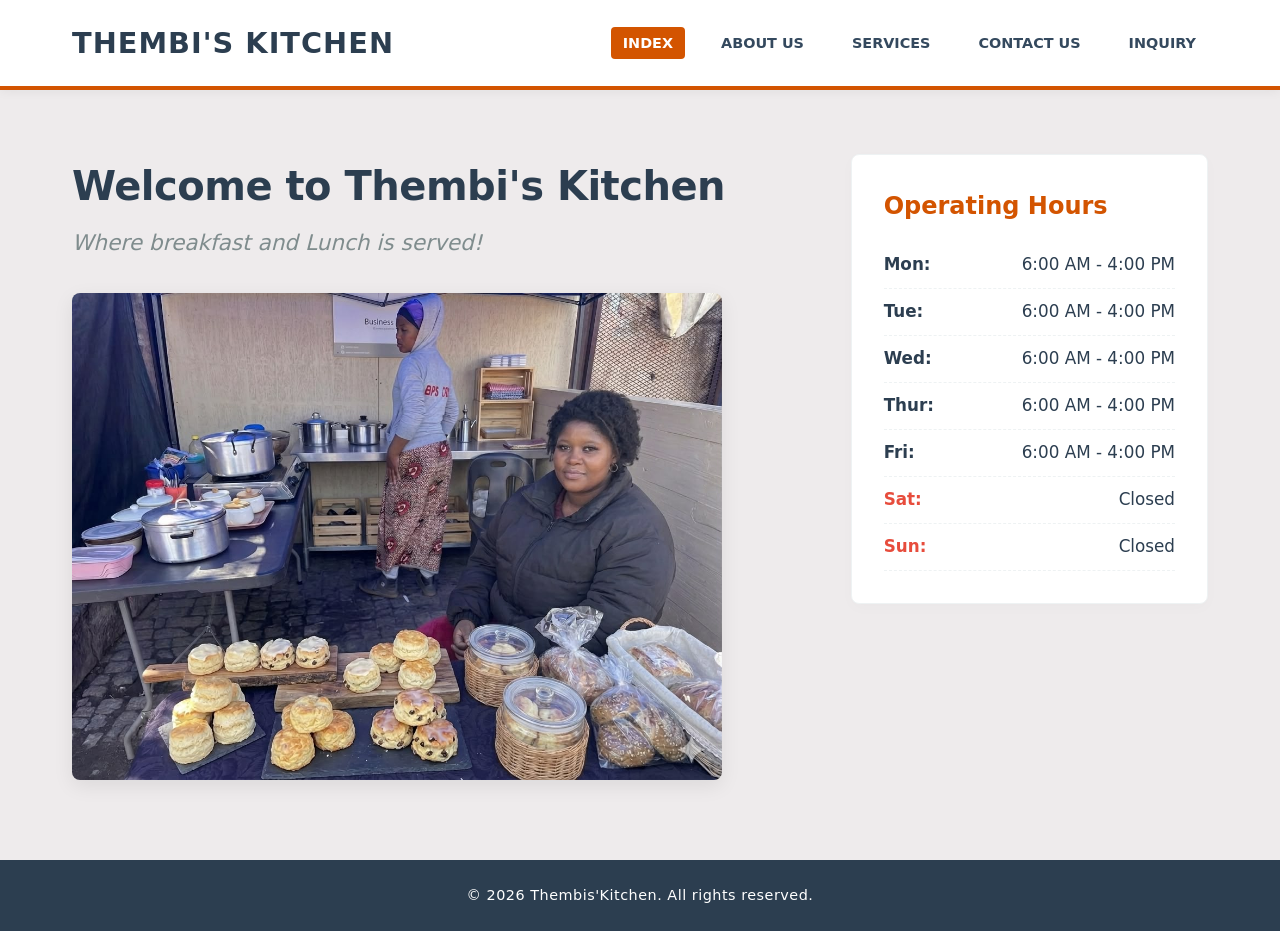
==== index.html @ 20ecd130 ""fix layout header container class name typing bug"" ====
<!DOCTYPE html>

<html lang="en">
<head>
    <meta charset="UTF-8">
    <meta name="viewport" content="width=device-width, initial-scale=1.0">
    <title>THEMBI'S KITCHEN</title>
    <!-- Section 2.1: Linking the external CSS Style Sheet -->
    <link rel="stylesheet" href="css/style.css">
</head>
<body>

	<!--Main header displaying the food stall name -->
<header>
	<div class="header-container">
	<h1> THEMBI'S KITCHEN</h1>
	<!-- Navigation bar separating different menu links with pipe dividers -->

  <nav>
		<ul>
			<li><a href="index.html" class="active">INDEX</a></li>
            <li><a href="aboutUs.html">ABOUT US</a></li> 
            <li><a href="services.html">SERVICES</a></li> 
            <li><a href="contactUs.html">CONTACT US</a></li>
            <li><a href="inquiry.html">INQUIRY</a></li>
		</ul>
	</nav>
	</div>
</header>
	  


<main class="page-layout-grid">

	<!--Main landing page content including introduction and operating hours-->
	<section class="intro-content">
		<h2> Welcome to Thembi's Kitchen</h2>
		<h3> Where breakfast and Lunch is served!</h3>
	<!--Displayin and image of the stall with descriptive alt text -->
	<div class="image-wrapper">
	<img src="images/stall.jpeg" alt= "Thembi's fresh scones" class="responsive-stall-img">
	</div>
	</section>

	<!-- Displays the operating hours of the stall-->
	 <section class="hours-content">
	<h4> Operating Hours</h4>
	<ul>

	<li><span>Mon:</span> 6:00 AM - 4:00 PM</li>
	<li><span>Tue:</span> 6:00 AM - 4:00 PM</li>
	<li><span>Wed:</span> 6:00 AM - 4:00 PM</li>
	<li><span>Thur:</span> 6:00 AM - 4:00 PM</li>
	<li><span>Fri:</span> 6:00 AM - 4:00 PM</li>
	<li><span class="closed">Sat:</span> Closed</li>
	<li><span class="closed">Sun:</span> Closed</li>

</ul>
</section>
</main>

<!-- Structural site footer displaying copyright status and creation year -->


	<footer>
	<p>&copy; 2026 Thembis'Kitchen. All rights reserved.</p>
	</footer>

</body>
</html
---- css/style.css ----
/* ==========================================================================
   1. CSS RESET & INITIALIZATION (Requirement 2.2)
   ========================================================================== */
*, *::before, *::after {
    box-sizing: border-box;
    margin: 0;
    padding: 0;
}

html, body {
    height: 100%;
    width: 100%;
}

img {
    display: block;
}

/* ==========================================================================
   2. TYPOGRAPHY SCALES & CASCADING PROPERTIES (Requirement 2.3)
   ========================================================================== */
body {
    font-family: 'Segoe UI', system-ui, -apple-system, sans-serif;
    font-size: 16px;
    background-color: #eeebec; /* Light warm background theme color */
    color: #2c3e50;            /* Primary dark neutral text color */
    line-height: 1.6;          /* Explicit line height rule */
}

/* Proportional Heading Scales */
h1 {
    font-size: 1.8rem;
    font-weight: 700;
    letter-spacing: 1px;       /* Custom letter-spacing rule */
}

h2 {
    font-size: 2.5rem;
    font-weight: 800;
    color: #2c3e50;
    letter-spacing: -0.5px;
    margin-bottom: 0.5rem;
}

h3 {
    font-size: 1.35rem;
    font-weight: 400;
    color: #7f8c8d;
    font-style: italic;
    margin-bottom: 2rem;
}

h4 {
    font-size: 1.5rem;
    font-weight: 700;
    color: #d35400; /* Warm culinary accent brand color */
    margin-bottom: 1rem;
}

/* ==========================================================================
   3. DESKTOP FLEXBOX & GRID ARCHITECTURE (Requirement 2.4)
   ========================================================================== */

/* Flexbox Header Container Layout */
header {
    background-color: #ffffff;
    border-bottom: 4px solid #d35400; /* Visual layout element: Border accent */
    box-shadow: 0 2px 10px rgba(0, 0, 0, 0.05); /* Visual layout element: Shadow box */
}

.header-container {
    display: flex;                  /* Flexbox active display layout rule */
    flex-direction: row;            /* Direction tracking alignment property */
    justify-content: space-between; /* Space out title and links */
    align-items: center;            /* Center alignment vertically */
    max-width: 1200px;
    margin: 0 auto;
    padding: 1.25rem 2rem;
}

/* Flexbox Navigation Items */
nav ul {
    list-style: none;
    display: flex;
    gap: 1.5rem;
}

/* Interactive Link Element Pseudo-Classes (Requirement 2.5) */
nav ul li a {
    text-decoration: none;
    color: #34495e;
    font-weight: 600;
    font-size: 0.9rem;
    padding: 0.5rem 0.75rem;
    border-radius: 4px;
    transition: all 0.2s ease-in-out;
}

nav ul li a:hover {
    color: #d35400;
    background-color: #fdf2e9; /* Visual feedback color state switch on hover */
}

nav ul li a:focus {
    outline: 2px dashed #d35400; /* Accessibility visual element on keyboard focus tab track */
    outline-offset: 4px;
}

nav ul li a:active, nav ul li a.active {
    color: #ffffff;
    background-color: #d35400;  /* Active / Selected page visual feedback tracking element */
}

/* Main Display Layout Area Grid Mapping Assignment Constraints */
.page-layout-grid {
    display: grid;                  /* Active structural CSS Grid declaration */
    max-width: 1200px;
    margin: 4rem auto;
    padding: 0 2rem;
    grid-template-columns: 2fr 1fr; /* Defines 2 specific tracking spatial layouts columns */
    grid-template-areas: "intro hours";
    gap: 4rem;
}

.intro-content {
    grid-area: intro;
}

.hours-content {
    grid-area: hours;
    background-color: #ffffff;
    padding: 2rem;
    border-radius: 8px;
    border: 1px solid #eef2f3;
    box-shadow: 0 4px 15px rgba(0, 0, 0, 0.02);
    align-self: start;
}

/* Operating Hours Presentation Setup Elements */
.hours-content ul {
    list-style: none;
}

.hours-content ul li {
    display: flex;
    justify-content: space-between;
    padding: 0.6rem 0;
    border-bottom: 1px dashed #eef2f3;
    font-size: 1.05rem;
}

.hours-content ul li span {
    font-weight: 600;
}

.hours-content ul li .closed {
    color: #e74c3c; /* Highlights closed days elegantly in soft primary red tint palette text */
}

/* Fluid Proportional Scaling Showcase Image Wrapper Layout Frame */
.image-wrapper {
    width: 100%;
}

.responsive-stall-img {
    width: 100%;
    max-width: 650px;
    height: auto; /* Maintains clean proportional image aspect ratio constraints when sizing down */
    border-radius: 8px;
    box-shadow: 0 6px 20px rgba(0, 0, 0, 0.08);
}

/* Contrasting Structural Layout Footers */
footer {
    background-color: #2c3e50;
    color: #ffffff;
    text-align: center;
    padding: 1.5rem;
    margin-top: 5rem;
    font-size: 0.9rem;
    letter-spacing: 0.5px;
}

/* ==========================================================================
   4. RESPONSIVE MEDIA BREAKPOINTS (Requirement Section 3.1 & 3.3)
   ========================================================================== */

/* Collapses layout properties seamlessly when window screen width passes under 768px */
@media (max-width: 768px) {
    .header-container {
        flex-direction: column;
        gap: 1.25rem;
        text-align: center;
    }

    nav ul {
        flex-wrap: wrap;
        justify-content: center;
        gap: 0.75rem;
    }

    /* Redefines grid map structure into a singular content vertical tracking column */
    .page-layout-grid {
        grid-template-columns: 1fr;
        grid-template-areas: 
            "intro"
            "hours";
        gap: 2.5rem;
        margin: 2rem auto;
    }

    h2 {
        font-size: 2rem;
    }

    h3 {
        margin-bottom: 1.5rem;
    }
}

/* ==========================================================================
   10. CONTACT PAGE LAYOUT SPACING UTILITIES
   ========================================================================== */
.contact-info-list {
    list-style: none;
    margin-top: 1rem;
}

.contact-info-list li {
    font-size: 1.15rem;
    color: #2c3e50;
    padding: 0.6rem 0;
    border-bottom: 1px dashed #eef2f3;
}

.contact-info-list li:last-child {
    border-bottom: none;
}
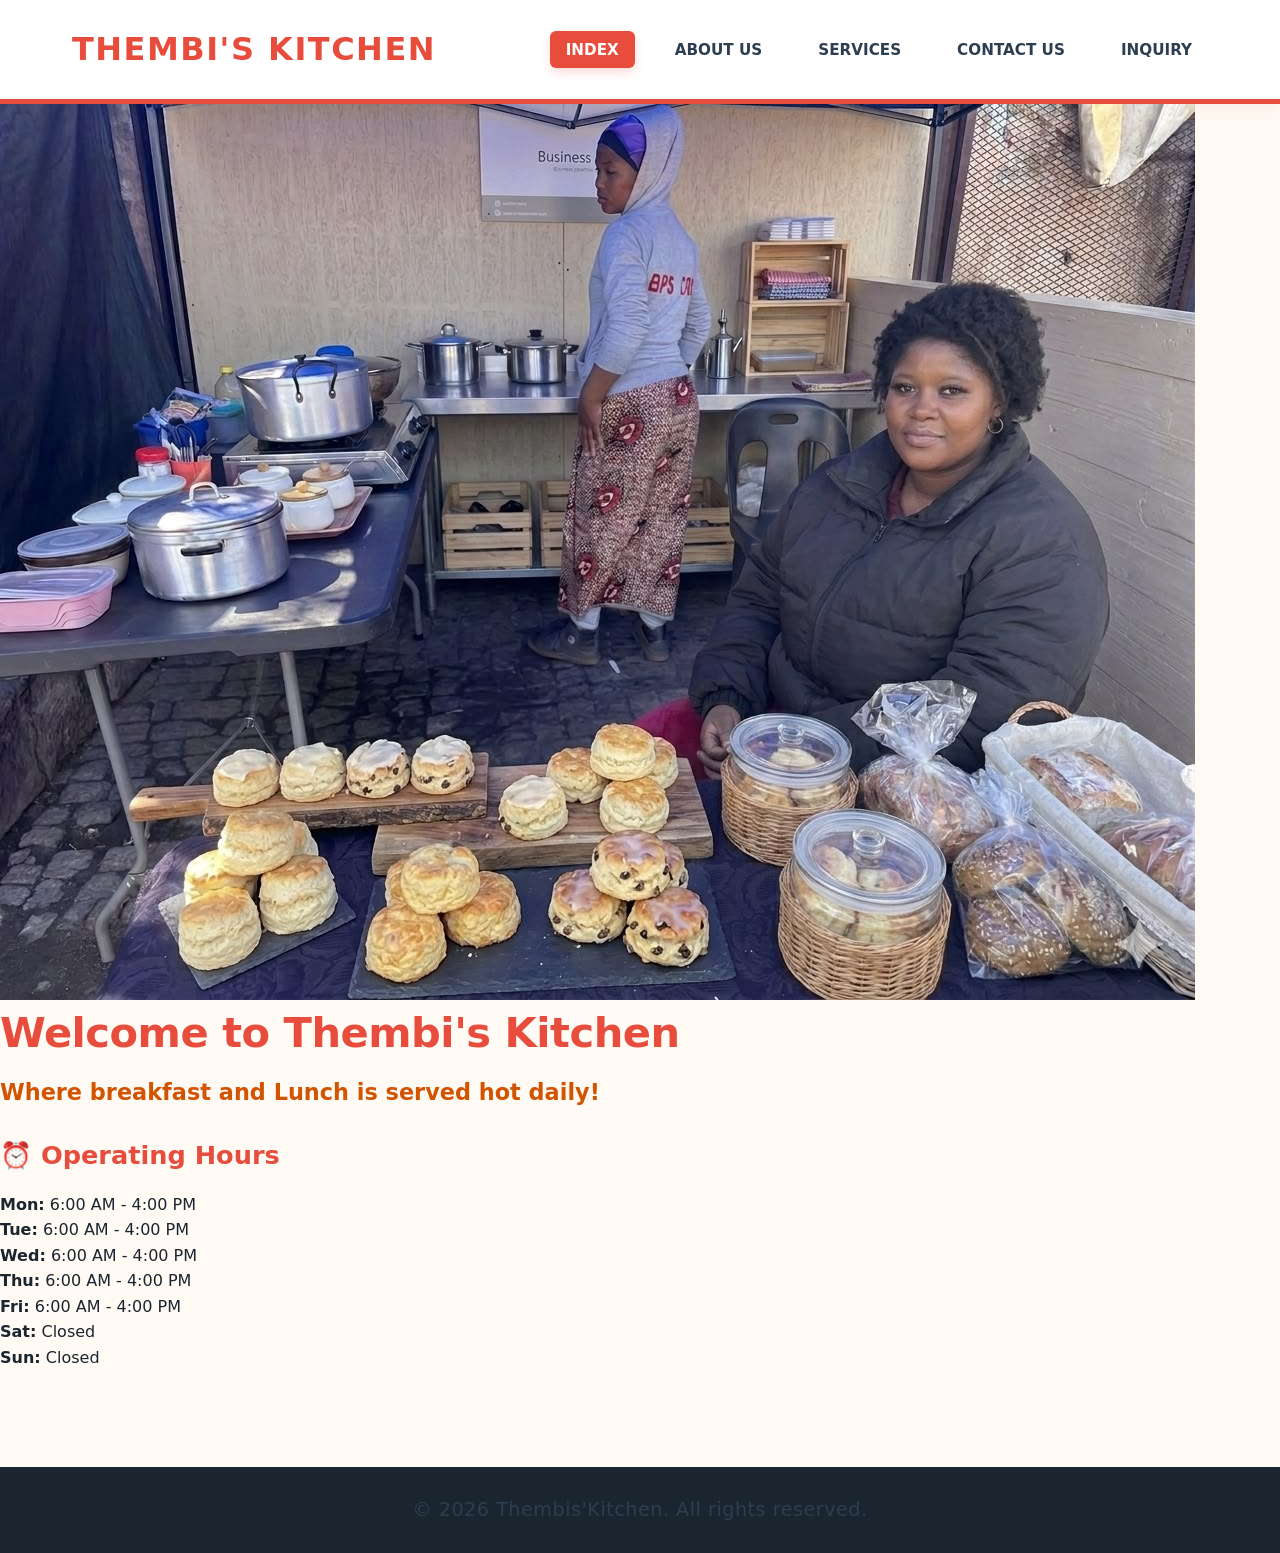
==== commit b49093f5: "ammendment on index page" ====
--- a/index.html
+++ b/index.html
@@ -28,36 +28,40 @@
 	</div>
 </header>
 	  
+<!-- Main layout container for your home elements -->
+    <main class="homepage-showcase-container">
+        
+        <!-- MASSIVE EYE-CATCHING HERO HEADER ZONE -->
+        <section class="hero-billboard-area">
+            <div class="hero-image-giant-frame">
+                <img src="images/stall.jpeg" alt="Vibrant display table at Thembi's Kitchen" class="giant-hero-img">
+                <div class="hero-text-overlay-card">
+                    <h2>Welcome to Thembi's Kitchen</h2>
+                    <h3>Where breakfast and Lunch is served hot daily!</h3>
+                </div>
+            </div>
+        </section>
+
+        <!-- FLOATING TIMETABLE UTILITY BLOCK -->
+        <section class="floating-timetable-wrapper">
+            <div class="vibrant-hours-card">
+                <h4>⏰ Operating Hours</h4>
+                <ul>
+                    <li><strong>Mon:</strong> <span>6:00 AM - 4:00 PM</span></li>
+                    <li><strong>Tue:</strong> <span>6:00 AM - 4:00 PM</span></li>
+                    <li><strong>Wed:</strong> <span>6:00 AM - 4:00 PM</span></li>
+                    <li><strong>Thu:</strong> <span>6:00 AM - 4:00 PM</span></li>
+                    <li><strong>Fri:</strong> <span>6:00 AM - 4:00 PM</span></li>
+                    <li><strong>Sat:</strong> <span class="closed-label">Closed</span></li>
+                    <li><strong>Sun:</strong> <span class="closed-label">Closed</span></li>
+                </ul>
+            </div>
+        </section>
+
+    </main>
 
 
-<main class="page-layout-grid">
 
-	<!--Main landing page content including introduction and operating hours-->
-	<section class="intro-content">
-		<h2> Welcome to Thembi's Kitchen</h2>
-		<h3> Where breakfast and Lunch is served!</h3>
-	<!--Displayin and image of the stall with descriptive alt text -->
-	<div class="image-wrapper">
-	<img src="images/stall.jpeg" alt= "Thembi's fresh scones" class="responsive-stall-img">
-	</div>
-	</section>
-
-	<!-- Displays the operating hours of the stall-->
-	 <section class="hours-content">
-	<h4> Operating Hours</h4>
-	<ul>
-
-	<li><span>Mon:</span> 6:00 AM - 4:00 PM</li>
-	<li><span>Tue:</span> 6:00 AM - 4:00 PM</li>
-	<li><span>Wed:</span> 6:00 AM - 4:00 PM</li>
-	<li><span>Thur:</span> 6:00 AM - 4:00 PM</li>
-	<li><span>Fri:</span> 6:00 AM - 4:00 PM</li>
-	<li><span class="closed">Sat:</span> Closed</li>
-	<li><span class="closed">Sun:</span> Closed</li>
-
-</ul>
-</section>
-</main>
 
 <!-- Structural site footer displaying copyright status and creation year -->
 
--- a/css/style.css
+++ b/css/style.css
@@ -1,5 +1,5 @@
 /* ==========================================================================
-   1. CSS RESET & INITIALIZATION (Requirement 2.2)
+   1. CSS RESET & BROWSER RENDERING CONSISTENCY
    ========================================================================== */
 *, *::before, *::after {
     box-sizing: border-box;
@@ -14,178 +14,336 @@
 
 img {
     display: block;
-}
-
-/* ==========================================================================
-   2. TYPOGRAPHY SCALES & CASCADING PROPERTIES (Requirement 2.3)
+    max-width: 100%;
+}
+
+/* ==========================================================================
+   2. VIBRANT BRAND TYPOGRAPHY & ENERGETIC BACKGROUNDS
    ========================================================================== */
 body {
     font-family: 'Segoe UI', system-ui, -apple-system, sans-serif;
     font-size: 16px;
-    background-color: #eeebec; /* Light warm background theme color */
-    color: #2c3e50;            /* Primary dark neutral text color */
-    line-height: 1.6;          /* Explicit line height rule */
-}
-
-/* Proportional Heading Scales */
+    background-color: #fffaf4; /* Vibrant, warm cream-gold background tint */
+    color: #1a252f;            /* Sharp high-contrast dark text */
+    line-height: 1.6;          
+}
+
 h1 {
-    font-size: 1.8rem;
-    font-weight: 700;
-    letter-spacing: 1px;       /* Custom letter-spacing rule */
+    font-size: 2rem;
+    font-weight: 800;
+    letter-spacing: 1.5px;
+    color: #e74c3c;            /* Rich, vibrant culinary tomato red */
 }
 
 h2 {
-    font-size: 2.5rem;
-    font-weight: 800;
-    color: #2c3e50;
+    font-size: 2.6rem;
+    font-weight: 800;
+    color: #e74c3c;            /* Bold vibrant section titles */
     letter-spacing: -0.5px;
     margin-bottom: 0.5rem;
 }
 
 h3 {
-    font-size: 1.35rem;
-    font-weight: 400;
-    color: #7f8c8d;
-    font-style: italic;
-    margin-bottom: 2rem;
+    font-size: 1.4rem;
+    font-weight: 600;
+    color: #d35400;            /* Warm energetic orange subtitles */
+    margin-bottom: 1.5rem;
 }
 
 h4 {
-    font-size: 1.5rem;
-    font-weight: 700;
-    color: #d35400; /* Warm culinary accent brand color */
+    font-size: 1.6rem;
+    font-weight: 800;
+    color: #e74c3c; 
     margin-bottom: 1rem;
 }
 
-/* ==========================================================================
-   3. DESKTOP FLEXBOX & GRID ARCHITECTURE (Requirement 2.4)
-   ========================================================================== */
-
-/* Flexbox Header Container Layout */
+p {
+    font-size: 1.2rem;
+    color: #2c3e50;            /* Bright, highly legible content text */
+    font-weight: 500;
+}
+
+/* ==========================================================================
+   3. HIGH-VIBRANCY NAVIGATION HEADER (Flexbox Layout)
+   ========================================================================== */
 header {
     background-color: #ffffff;
-    border-bottom: 4px solid #d35400; /* Visual layout element: Border accent */
-    box-shadow: 0 2px 10px rgba(0, 0, 0, 0.05); /* Visual layout element: Shadow box */
+    border-bottom: 5px solid #e74c3c; /* Sharp red accent bar */
+    box-shadow: 0 4px 15px rgba(231, 76, 60, 0.08); /* Warm glowing shadow */
 }
 
 .header-container {
-    display: flex;                  /* Flexbox active display layout rule */
-    flex-direction: row;            /* Direction tracking alignment property */
-    justify-content: space-between; /* Space out title and links */
-    align-items: center;            /* Center alignment vertically */
+    display: flex;                  
+    flex-direction: row;            
+    justify-content: space-between; 
+    align-items: center;            
     max-width: 1200px;
     margin: 0 auto;
-    padding: 1.25rem 2rem;
-}
-
-/* Flexbox Navigation Items */
+    padding: 1.5rem 2rem;
+}
+
 nav ul {
     list-style: none;
     display: flex;
     gap: 1.5rem;
 }
 
-/* Interactive Link Element Pseudo-Classes (Requirement 2.5) */
 nav ul li a {
     text-decoration: none;
-    color: #34495e;
-    font-weight: 600;
-    font-size: 0.9rem;
-    padding: 0.5rem 0.75rem;
-    border-radius: 4px;
+    color: #2c3e50;
+    font-weight: 700;
+    font-size: 0.95rem;
+    padding: 0.6rem 1rem;
+    border-radius: 6px;
+    text-transform: uppercase;
     transition: all 0.2s ease-in-out;
 }
 
+/* Bright hover changes */
 nav ul li a:hover {
+    color: #e74c3c;
+    background-color: #ffeef0; 
+}
+
+nav ul li a:focus {
+    outline: 3px dashed #e74c3c; 
+    outline-offset: 4px;
+}
+
+/* Highly visible active selected button */
+nav ul li a.active {
+    color: #ffffff;
+    background-color: #e74c3c;  
+    box-shadow: 0 4px 10px rgba(231, 76, 60, 0.2);
+}
+
+/* ==========================================================================
+   4. TWO-COLUMN RESPONSIVE LAYOUT GRID (.menu-container)
+   ========================================================================== */
+.menu-title {
+    text-align: center;
+    font-size: 2.4rem;
+    color: #1a252f;
+    margin: 3.5rem auto 1rem auto;
+    font-weight: 900;
+}
+
+.menu-container {
+    display: grid;
+    grid-template-columns: 1fr 1fr; /* Splits screen cleanly into 2 columns */
+    gap: 3.5rem;                   
+    max-width: 1200px;
+    margin: 2rem auto 5rem auto;
+    padding: 0 2rem;
+    align-items: start;
+}
+
+/* Bright, clean column separation header tracks */
+.left-menu::before {
+    content: "🍳 Breakfast Menu";
+    display: block;
+    font-size: 1.6rem;
+    font-weight: 800;
     color: #d35400;
-    background-color: #fdf2e9; /* Visual feedback color state switch on hover */
-}
-
-nav ul li a:focus {
-    outline: 2px dashed #d35400; /* Accessibility visual element on keyboard focus tab track */
-    outline-offset: 4px;
-}
-
-nav ul li a:active, nav ul li a.active {
+    margin-bottom: 1.5rem;
+    border-bottom: 3px solid #ffeef0;
+    padding-bottom: 0.5rem;
+}
+
+.right-menu::before {
+    content: "🍲 Lunch Menu (From 11:00 AM)";
+    display: block;
+    font-size: 1.6rem;
+    font-weight: 800;
+    color: #e74c3c;
+    margin-bottom: 1.5rem;
+    border-bottom: 3px solid #ffeef0;
+    padding-bottom: 0.5rem;
+}
+
+/* ==========================================================================
+   5. CRISP PRESENTATION CARDS & HOVER EFFECTS
+   ========================================================================== */
+.menu-item, .sidebar-card {
+    display: flex;
+    gap: 1.5rem;
+    background-color: #ffffff;
+    padding: 1.75rem;
+    border-radius: 12px;
+    border: 2px solid #ffebd4;   /* Warm crisp layout border parameter */
+    box-shadow: 0 6px 18px rgba(211, 84, 0, 0.04);
+    margin-bottom: 1.75rem;
+    align-items: center;
+    transition: transform 0.25s cubic-bezier(0.175, 0.885, 0.32, 1.275), box-shadow 0.25s ease;
+}
+
+/* Fun popping lift effect for interaction feedback marks */
+.menu-item:hover {
+    transform: translateY(-4px); 
+    box-shadow: 0 12px 24px rgba(211, 84, 0, 0.09);
+    border-color: #e74c3c;
+}
+
+.lunch-card {
+    border-left: 6px solid #e74c3c; /* Striking tomato-red lunch marker */
+}
+
+.menu-item-img, .responsive-stall-img {
+    flex: 0 0 140px;
+    width: 140px;
+    height: 110px;
+    border-radius: 8px;
+    object-fit: cover;
+    box-shadow: 0 4px 10px rgba(0,0,0,0.05);
+}
+
+.responsive-stall-img {
+    max-width: 650px;
+    height: auto;
+}
+
+.item-details {
+    flex: 1;
+}
+
+.item-details h3 {
+    font-size: 1.4rem;
+    color: #1a252f;
+    margin-bottom: 0.35rem;
+    font-weight: 700;
+}
+
+.item-details p {
+    font-size: 1rem;
+    color: #5d6d7e;
+    margin-bottom: 0.5rem;
+}
+
+/* Bright, energetic badge layout for pricing markers */
+.menu-item-price {
+    display: inline-block;
+    font-size: 1.2rem;
+    font-weight: 800;
     color: #ffffff;
-    background-color: #d35400;  /* Active / Selected page visual feedback tracking element */
-}
-
-/* Main Display Layout Area Grid Mapping Assignment Constraints */
-.page-layout-grid {
-    display: grid;                  /* Active structural CSS Grid declaration */
-    max-width: 1200px;
-    margin: 4rem auto;
-    padding: 0 2rem;
-    grid-template-columns: 2fr 1fr; /* Defines 2 specific tracking spatial layouts columns */
-    grid-template-areas: "intro hours";
-    gap: 4rem;
-}
-
-.intro-content {
-    grid-area: intro;
-}
-
-.hours-content {
-    grid-area: hours;
+    background-color: #e74c3c; /* Vibrant solid price tag text block */
+    padding: 0.3rem 0.8rem;
+    border-radius: 6px;
+    box-shadow: 0 3px 8px rgba(231, 76, 60, 0.2);
+}
+
+/* ==========================================================================
+   6. CONTACT & UTILITY SPECIFIC PRESENTATIONS
+   ========================================================================== */
+.contact-subtitle {
+    font-size: 1.6rem;
+    font-weight: 800;
+    color: #d35400;
+    margin-top: -0.5rem;
+    margin-bottom: 2rem;
+    letter-spacing: 1px;
+}
+
+.contact-info-list {
+    list-style: none;
+    margin-top: 1.25rem;
+}
+
+.contact-info-list li {
+    font-size: 1.2rem;
+    color: #1a252f;
+    padding: 0.85rem 0;
+    border-bottom: 2px dashed #ffebd4;
+}
+
+.contact-info-list li:last-child {
+    border-bottom: none;
+}
+
+/* ==========================================================================
+   7. INQUIRY FORM DESIGN & DYNAMIC FOCUS GLOWS (Requirement 2.4 / 2.5)
+   ========================================================================== */
+.styled-form-container {
     background-color: #ffffff;
-    padding: 2rem;
-    border-radius: 8px;
-    border: 1px solid #eef2f3;
-    box-shadow: 0 4px 15px rgba(0, 0, 0, 0.02);
-    align-self: start;
-}
-
-/* Operating Hours Presentation Setup Elements */
-.hours-content ul {
-    list-style: none;
-}
-
-.hours-content ul li {
+    padding: 2.5rem;
+    border-radius: 12px;
+    border: 2px solid #ffebd4;
+    box-shadow: 0 6px 18px rgba(0,0,0,0.02);
+}
+
+.form-group {
+    margin-bottom: 1.5rem;
     display: flex;
-    justify-content: space-between;
-    padding: 0.6rem 0;
-    border-bottom: 1px dashed #eef2f3;
+    flex-direction: column;
+    gap: 0.5rem;
+}
+
+.form-group label {
+    font-weight: 700;
+    color: #1a252f;
+    font-size: 1rem;
+}
+
+.form-group input, .form-group textarea {
+    width: 100%;
+    padding: 0.85rem 1.15rem;
+    font-family: inherit;
     font-size: 1.05rem;
-}
-
-.hours-content ul li span {
-    font-weight: 600;
-}
-
-.hours-content ul li .closed {
-    color: #e74c3c; /* Highlights closed days elegantly in soft primary red tint palette text */
-}
-
-/* Fluid Proportional Scaling Showcase Image Wrapper Layout Frame */
-.image-wrapper {
-    width: 100%;
-}
-
-.responsive-stall-img {
-    width: 100%;
-    max-width: 650px;
-    height: auto; /* Maintains clean proportional image aspect ratio constraints when sizing down */
-    border-radius: 8px;
-    box-shadow: 0 6px 20px rgba(0, 0, 0, 0.08);
-}
-
-/* Contrasting Structural Layout Footers */
+    border: 2px solid #dcdde1;
+    border-radius: 6px;
+    background-color: #fffcf9;
+    transition: all 0.25s ease-in-out;
+}
+
+/* Bright interactive active focus state */
+.form-group input:focus, .form-group textarea:focus {
+    outline: none;
+    border-color: #e74c3c; 
+    background-color: #ffffff;
+    box-shadow: 0 0 0 4px rgba(231, 76, 60, 0.15);
+}
+
+.form-submit-btn {
+    background-color: #e74c3c;
+    color: #ffffff;
+    border: none;
+    padding: 1rem 2.5rem;
+    font-size: 1.1rem;
+    font-weight: 800;
+    border-radius: 6px;
+    cursor: pointer;
+    text-transform: uppercase;
+    letter-spacing: 0.75px;
+    box-shadow: 0 4px 12px rgba(231, 76, 60, 0.2);
+    transition: all 0.2s ease;
+}
+
+.form-submit-btn:hover {
+    background-color: #c0392b;
+    transform: translateY(-1px);
+    box-shadow: 0 6px 15px rgba(231, 76, 60, 0.3);
+}
+
+.form-submit-btn:active {
+    transform: scale(0.97);
+}
+
+/* ==========================================================================
+   8. CLEAN STRUCTURAL DEEPLY CONTRASTED FOOTER
+   ========================================================================== */
 footer {
-    background-color: #2c3e50;
+    background-color: #1a252f; /* Deep structural solid footer block tracking */
     color: #ffffff;
     text-align: center;
-    padding: 1.5rem;
-    margin-top: 5rem;
-    font-size: 0.9rem;
+    padding: 1.75rem;
+    margin-top: 6rem;
+    font-size: 1rem;
+    font-weight: 600;
     letter-spacing: 0.5px;
 }
 
 /* ==========================================================================
-   4. RESPONSIVE MEDIA BREAKPOINTS (Requirement Section 3.1 & 3.3)
-   ========================================================================== */
-
-/* Collapses layout properties seamlessly when window screen width passes under 768px */
+   9. MOBILE RESPONSIVE MEDIA VIEWPORTS (Requirement Section 3.1)
+   ========================================================================== */
 @media (max-width: 768px) {
     .header-container {
         flex-direction: column;
@@ -199,40 +357,21 @@
         gap: 0.75rem;
     }
 
-    /* Redefines grid map structure into a singular content vertical tracking column */
-    .page-layout-grid {
+    .menu-container {
         grid-template-columns: 1fr;
-        grid-template-areas: 
-            "intro"
-            "hours";
         gap: 2.5rem;
-        margin: 2rem auto;
-    }
-
-    h2 {
-        font-size: 2rem;
-    }
-
-    h3 {
-        margin-bottom: 1.5rem;
-    }
-}
-
-/* ==========================================================================
-   10. CONTACT PAGE LAYOUT SPACING UTILITIES
-   ========================================================================== */
-.contact-info-list {
-    list-style: none;
-    margin-top: 1rem;
-}
-
-.contact-info-list li {
-    font-size: 1.15rem;
-    color: #2c3e50;
-    padding: 0.6rem 0;
-    border-bottom: 1px dashed #eef2f3;
-}
-
-.contact-info-list li:last-child {
-    border-bottom: none;
+        padding: 0 1rem;
+    }
+
+    .menu-item {
+        flex-direction: column;
+        text-align: center;
+        padding: 1.5rem;
+    }
+
+    .menu-item-img {
+        flex: 1;
+        width: 100%;
+        height: 160px;
+    }
 }
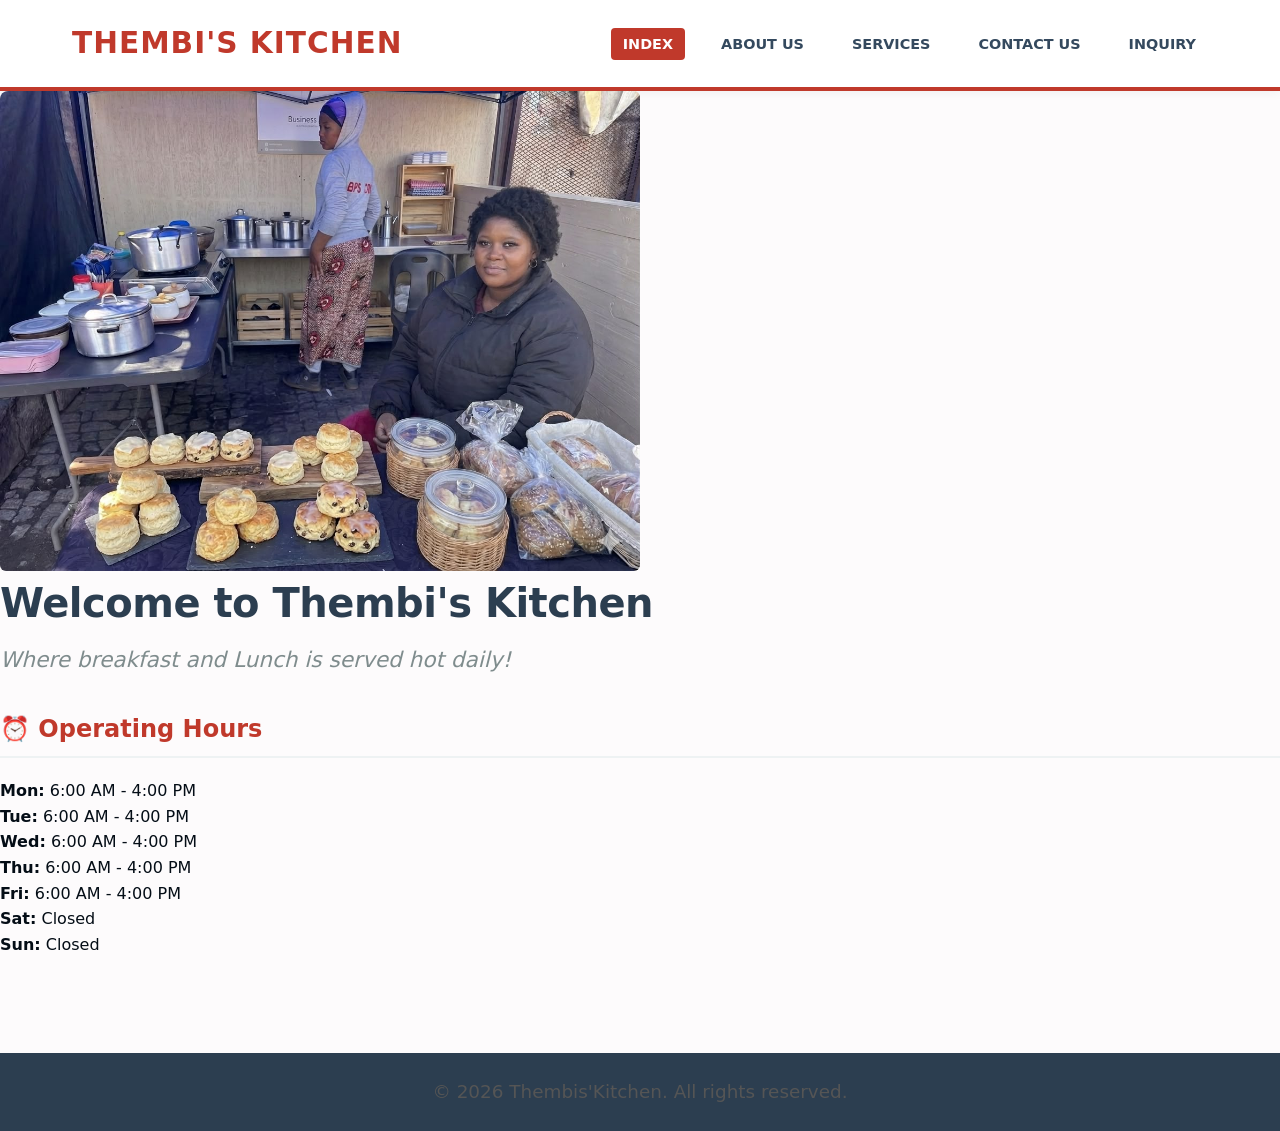
==== commit 7aac620d: "javascript file created and linked to the html pges" ====
--- a/index.html
+++ b/index.html
@@ -69,6 +69,8 @@
 	<footer>
 	<p>&copy; 2026 Thembis'Kitchen. All rights reserved.</p>
 	</footer>
+     <script src="script.js"></script>
+
 
 </body>
 </html
--- a/css/style.css
+++ b/css/style.css
@@ -14,62 +14,64 @@
 
 img {
     display: block;
-    max-width: 100%;
-}
-
-/* ==========================================================================
-   2. VIBRANT BRAND TYPOGRAPHY & ENERGETIC BACKGROUNDS
+    max-width: 50%;
+}
+
+/* ==========================================================================
+   2. REFINED DESIGN SCALES & CONTRAST
    ========================================================================== */
 body {
     font-family: 'Segoe UI', system-ui, -apple-system, sans-serif;
     font-size: 16px;
-    background-color: #fffaf4; /* Vibrant, warm cream-gold background tint */
-    color: #1a252f;            /* Sharp high-contrast dark text */
+    background-color: #fdfbfc; /* Clean premium off-white canvas backdrop */
+    color: #040d16;            /* Professional deep charcoal gray text */
     line-height: 1.6;          
 }
 
 h1 {
-    font-size: 2rem;
+    font-size: 1.85rem;
+    font-weight: 700;
+    letter-spacing: 1px;       
+    color: #c0392b;            /* Classic deep crimson tone */
+}
+
+h2 {
+    font-size: 2.5rem;
     font-weight: 800;
-    letter-spacing: 1.5px;
-    color: #e74c3c;            /* Rich, vibrant culinary tomato red */
-}
-
-h2 {
-    font-size: 2.6rem;
-    font-weight: 800;
-    color: #e74c3c;            /* Bold vibrant section titles */
+    color: #2c3e50;            
     letter-spacing: -0.5px;
     margin-bottom: 0.5rem;
 }
 
 h3 {
-    font-size: 1.4rem;
-    font-weight: 600;
-    color: #d35400;            /* Warm energetic orange subtitles */
-    margin-bottom: 1.5rem;
+    font-size: 1.35rem;
+    font-weight: 400;
+    color: #7f8c8d;
+    font-style: italic;
+    margin-bottom: 2rem;
 }
 
 h4 {
-    font-size: 1.6rem;
-    font-weight: 800;
-    color: #e74c3c; 
-    margin-bottom: 1rem;
+    font-size: 1.5rem;
+    font-weight: 700;
+    color: #c0392b; 
+    margin-bottom: 1.25rem;
+    border-bottom: 2px solid #eef2f3;
+    padding-bottom: 0.5rem;
 }
 
 p {
-    font-size: 1.2rem;
-    color: #2c3e50;            /* Bright, highly legible content text */
-    font-weight: 500;
-}
-
-/* ==========================================================================
-   3. HIGH-VIBRANCY NAVIGATION HEADER (Flexbox Layout)
+    font-size: 1.15rem;
+    color: #555555;
+}
+
+/* ==========================================================================
+   3. UNIFIED NAVIGATION BAR BAR (Flexbox Model Layout)
    ========================================================================== */
 header {
     background-color: #ffffff;
-    border-bottom: 5px solid #e74c3c; /* Sharp red accent bar */
-    box-shadow: 0 4px 15px rgba(231, 76, 60, 0.08); /* Warm glowing shadow */
+    border-bottom: 4px solid #c0392b; 
+    box-shadow: 0 2px 10px rgba(0, 0, 0, 0.05); 
 }
 
 .header-container {
@@ -79,7 +81,7 @@
     align-items: center;            
     max-width: 1200px;
     margin: 0 auto;
-    padding: 1.5rem 2rem;
+    padding: 1.25rem 2rem;
 }
 
 nav ul {
@@ -90,259 +92,203 @@
 
 nav ul li a {
     text-decoration: none;
-    color: #2c3e50;
-    font-weight: 700;
-    font-size: 0.95rem;
-    padding: 0.6rem 1rem;
-    border-radius: 6px;
+    color: #34495e;
+    font-weight: 600;
+    font-size: 0.9rem;
+    padding: 0.5rem 0.75rem;
+    border-radius: 4px;
     text-transform: uppercase;
     transition: all 0.2s ease-in-out;
 }
 
-/* Bright hover changes */
 nav ul li a:hover {
-    color: #e74c3c;
-    background-color: #ffeef0; 
-}
-
-nav ul li a:focus {
-    outline: 3px dashed #e74c3c; 
-    outline-offset: 4px;
-}
-
-/* Highly visible active selected button */
+    color: #c0392b;
+    background-color: #fff0f1; 
+}
+
 nav ul li a.active {
     color: #ffffff;
-    background-color: #e74c3c;  
-    box-shadow: 0 4px 10px rgba(231, 76, 60, 0.2);
-}
-
-/* ==========================================================================
-   4. TWO-COLUMN RESPONSIVE LAYOUT GRID (.menu-container)
-   ========================================================================== */
-.menu-title {
+    background-color: #c0392b;  
+}
+
+/* ==========================================================================
+   4. CENTRAL RESPONSIVE GRID LAYOUT ARCHITECTURE (.page-layout-grid)
+   ========================================================================== */
+.menu-title, .page-main-title {
     text-align: center;
-    font-size: 2.4rem;
-    color: #1a252f;
-    margin: 3.5rem auto 1rem auto;
-    font-weight: 900;
-}
-
-.menu-container {
+    font-size: 2.2rem;
+    color: #2c3e50;
+    margin: 3rem auto 1rem auto;
+    font-weight: 800;
+}
+
+/* Forces index, contact, and about pages into a neat dual column layout */
+.page-layout-grid, .menu-container, .about-grid-matrix {
     display: grid;
-    grid-template-columns: 1fr 1fr; /* Splits screen cleanly into 2 columns */
-    gap: 3.5rem;                   
+    grid-template-columns: 1.2fr 1fr; /* Placed side-by-side cleanly */
+    gap: 4rem;                   
     max-width: 1200px;
     margin: 2rem auto 5rem auto;
     padding: 0 2rem;
     align-items: start;
 }
 
-/* Bright, clean column separation header tracks */
-.left-menu::before {
-    content: "🍳 Breakfast Menu";
-    display: block;
-    font-size: 1.6rem;
-    font-weight: 800;
-    color: #d35400;
-    margin-bottom: 1.5rem;
-    border-bottom: 3px solid #ffeef0;
-    padding-bottom: 0.5rem;
-}
-
-.right-menu::before {
-    content: "🍲 Lunch Menu (From 11:00 AM)";
-    display: block;
-    font-size: 1.6rem;
-    font-weight: 800;
-    color: #e74c3c;
-    margin-bottom: 1.5rem;
-    border-bottom: 3px solid #ffeef0;
-    padding-bottom: 0.5rem;
-}
-
-/* ==========================================================================
-   5. CRISP PRESENTATION CARDS & HOVER EFFECTS
-   ========================================================================== */
-.menu-item, .sidebar-card {
+/* ==========================================================================
+   5. HOUSING PANEL CARDS & PRESENTATION LAYOUT FRAMES
+   ========================================================================== */
+.menu-item, .sidebar-card, .hours-content, .modern-about-card, .intro-content {
+    background-color: #ffffff;
+    padding: 2.25rem;
+    border-radius: 8px;
+    border: 1px solid #eef2f3;
+    box-shadow: 0 4px 15px rgba(0, 0, 0, 0.01);
+}
+
+.lunch-card {
+    border-left: 4px solid #c0392b; 
+}
+
+/* Fluid Proportional Showcase Media Image Wrappers */
+.hero-image-giant-frame, .menu-image-frame, .image-wrapper {
+    width: 100%;
+    overflow: hidden;
+    border-radius: 8px;
+}
+
+.giant-hero-img, .menu-item-img, .responsive-stall-img {
+    width: 100%;
+    height: auto;
+    object-fit: cover;
+    border-radius: 6px;
+}
+
+/* ==========================================================================
+   6. HOURLY TIMETABLE UTILITY & TEXT LABELS (Index & Contact Lists)
+   ========================================================================== */
+.hours-content ul, .contact-info-list, .bullet-list {
+    list-style: none;
+}
+
+.hours-content ul li, .contact-info-list li {
     display: flex;
-    gap: 1.5rem;
-    background-color: #ffffff;
-    padding: 1.75rem;
-    border-radius: 12px;
-    border: 2px solid #ffebd4;   /* Warm crisp layout border parameter */
-    box-shadow: 0 6px 18px rgba(211, 84, 0, 0.04);
-    margin-bottom: 1.75rem;
-    align-items: center;
-    transition: transform 0.25s cubic-bezier(0.175, 0.885, 0.32, 1.275), box-shadow 0.25s ease;
-}
-
-/* Fun popping lift effect for interaction feedback marks */
-.menu-item:hover {
-    transform: translateY(-4px); 
-    box-shadow: 0 12px 24px rgba(211, 84, 0, 0.09);
-    border-color: #e74c3c;
-}
-
-.lunch-card {
-    border-left: 6px solid #e74c3c; /* Striking tomato-red lunch marker */
-}
-
-.menu-item-img, .responsive-stall-img {
-    flex: 0 0 140px;
-    width: 140px;
-    height: 110px;
-    border-radius: 8px;
-    object-fit: cover;
-    box-shadow: 0 4px 10px rgba(0,0,0,0.05);
-}
-
-.responsive-stall-img {
-    max-width: 650px;
-    height: auto;
-}
-
-.item-details {
-    flex: 1;
-}
-
-.item-details h3 {
+    justify-content: space-between;
+    padding: 0.75rem 0;
+    border-bottom: 1px dashed #eef2f3;
+    font-size: 1.1rem;
+    color: #2c3e50; /* Unified professional gray colors (Green Removed completely) */
+}
+
+.hours-content ul li:last-child, .contact-info-list li:last-child {
+    border-bottom: none;
+}
+
+.hours-content ul li strong, .contact-info-list li strong {
+    font-weight: 600;
+}
+
+/* Untouched About Us specific bullet indicators */
+.bullet-list li {
+    position: relative;
+    padding-left: 1.5rem;
+    margin-bottom: 1rem;
+    font-size: 1.05rem;
+}
+
+.bullet-list li::before {
+    content: "•";
+    position: absolute;
+    left: 0;
+    top: 0;
+    color: #c0392b;
     font-size: 1.4rem;
-    color: #1a252f;
-    margin-bottom: 0.35rem;
-    font-weight: 700;
-}
-
-.item-details p {
-    font-size: 1rem;
-    color: #5d6d7e;
-    margin-bottom: 0.5rem;
-}
-
-/* Bright, energetic badge layout for pricing markers */
+}
+
 .menu-item-price {
     display: inline-block;
-    font-size: 1.2rem;
-    font-weight: 800;
-    color: #ffffff;
-    background-color: #e74c3c; /* Vibrant solid price tag text block */
-    padding: 0.3rem 0.8rem;
-    border-radius: 6px;
-    box-shadow: 0 3px 8px rgba(231, 76, 60, 0.2);
-}
-
-/* ==========================================================================
-   6. CONTACT & UTILITY SPECIFIC PRESENTATIONS
-   ========================================================================== */
-.contact-subtitle {
-    font-size: 1.6rem;
-    font-weight: 800;
-    color: #d35400;
-    margin-top: -0.5rem;
-    margin-bottom: 2rem;
-    letter-spacing: 1px;
-}
-
-.contact-info-list {
-    list-style: none;
-    margin-top: 1.25rem;
-}
-
-.contact-info-list li {
-    font-size: 1.2rem;
-    color: #1a252f;
-    padding: 0.85rem 0;
-    border-bottom: 2px dashed #ffebd4;
-}
-
-.contact-info-list li:last-child {
-    border-bottom: none;
-}
-
-/* ==========================================================================
-   7. INQUIRY FORM DESIGN & DYNAMIC FOCUS GLOWS (Requirement 2.4 / 2.5)
+    font-size: 1.15rem;
+    font-weight: 700;
+    color: #c0392b;
+    background-color: #fff0f1;
+    padding: 0.25rem 0.65rem;
+    border-radius: 4px;
+    margin-top: 0.5rem;
+}
+
+/* ==========================================================================
+   7. INQUIRY PAGE ROBUST CARD & BOLD INPUT BORDERS (Requirement 2.5)
    ========================================================================== */
 .styled-form-container {
     background-color: #ffffff;
     padding: 2.5rem;
-    border-radius: 12px;
-    border: 2px solid #ffebd4;
-    box-shadow: 0 6px 18px rgba(0,0,0,0.02);
+    border-radius: 8px;
+    border: 3px solid #2c3e50; /* Nice big bold border casing frame */
+    box-shadow: 0 6px 20px rgba(0, 0, 0, 0.03);
 }
 
 .form-group {
     margin-bottom: 1.5rem;
     display: flex;
     flex-direction: column;
-    gap: 0.5rem;
+    gap: 0.6rem;
 }
 
 .form-group label {
     font-weight: 700;
-    color: #1a252f;
+    color: #2c3e50;
     font-size: 1rem;
 }
 
 .form-group input, .form-group textarea {
     width: 100%;
-    padding: 0.85rem 1.15rem;
+    padding: 0.85rem 1rem;
     font-family: inherit;
     font-size: 1.05rem;
-    border: 2px solid #dcdde1;
-    border-radius: 6px;
-    background-color: #fffcf9;
+    border: 2px solid #dcdde1; /* High contrast visible field line borders */
+    border-radius: 4px;
+    background-color: #fcfbfa;
     transition: all 0.25s ease-in-out;
 }
 
-/* Bright interactive active focus state */
+/* Interactive Input Focus highlight parameter tracker */
 .form-group input:focus, .form-group textarea:focus {
     outline: none;
-    border-color: #e74c3c; 
+    border-color: #c0392b; /* Highlights in deep crimson border on active focus track */
     background-color: #ffffff;
-    box-shadow: 0 0 0 4px rgba(231, 76, 60, 0.15);
+    box-shadow: 0 0 0 4px rgba(192, 57, 43, 0.1);
 }
 
 .form-submit-btn {
-    background-color: #e74c3c;
+    background-color: #c0392b;
     color: #ffffff;
     border: none;
-    padding: 1rem 2.5rem;
-    font-size: 1.1rem;
-    font-weight: 800;
-    border-radius: 6px;
+    padding: 0.95rem 2.5rem;
+    font-size: 1.05rem;
+    font-weight: 700;
+    border-radius: 4px;
     cursor: pointer;
     text-transform: uppercase;
-    letter-spacing: 0.75px;
-    box-shadow: 0 4px 12px rgba(231, 76, 60, 0.2);
-    transition: all 0.2s ease;
+    letter-spacing: 0.5px;
+    transition: background-color 0.2s ease;
 }
 
 .form-submit-btn:hover {
-    background-color: #c0392b;
-    transform: translateY(-1px);
-    box-shadow: 0 6px 15px rgba(231, 76, 60, 0.3);
-}
-
-.form-submit-btn:active {
-    transform: scale(0.97);
-}
-
-/* ==========================================================================
-   8. CLEAN STRUCTURAL DEEPLY CONTRASTED FOOTER
+    background-color: #962d22;
+}
+
+/* ==========================================================================
+   8. STRUCTURAL SITE FOOTER
    ========================================================================== */
 footer {
-    background-color: #1a252f; /* Deep structural solid footer block tracking */
+    background-color: #2c3e50;
     color: #ffffff;
     text-align: center;
-    padding: 1.75rem;
+    padding: 1.5rem;
     margin-top: 6rem;
-    font-size: 1rem;
-    font-weight: 600;
-    letter-spacing: 0.5px;
-}
-
-/* ==========================================================================
-   9. MOBILE RESPONSIVE MEDIA VIEWPORTS (Requirement Section 3.1)
+    font-size: 0.9rem;
+}
+
+/* ==========================================================================
+   9. MOBILE RESPONSIVE ADAPTATIONS (Requirement Section 3.1)
    ========================================================================== */
 @media (max-width: 768px) {
     .header-container {
@@ -357,21 +303,9 @@
         gap: 0.75rem;
     }
 
-    .menu-container {
-        grid-template-columns: 1fr;
+    .page-layout-grid, .menu-container, .about-grid-matrix {
+        grid-template-columns: 1fr; /* Stacks side columns cleanly into layout rows on small viewports */
         gap: 2.5rem;
-        padding: 0 1rem;
-    }
-
-    .menu-item {
-        flex-direction: column;
-        text-align: center;
-        padding: 1.5rem;
-    }
-
-    .menu-item-img {
-        flex: 1;
-        width: 100%;
-        height: 160px;
+        margin: 2rem auto;
     }
 }
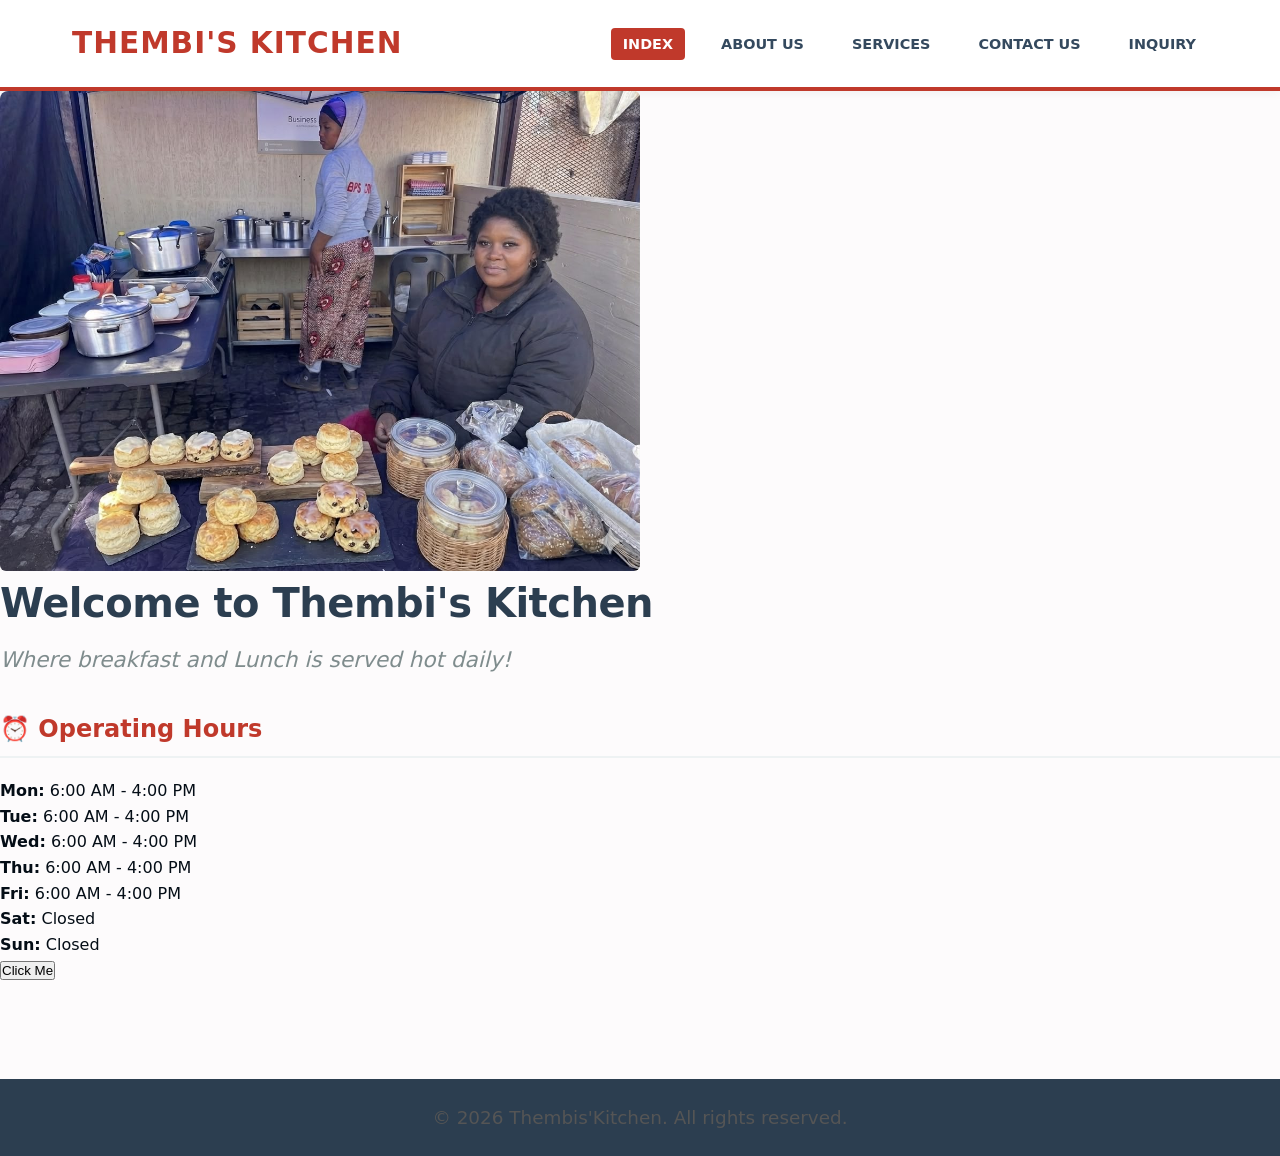
==== commit 50ea9369: "testing" ====
--- a/index.html
+++ b/index.html
@@ -60,7 +60,7 @@
 
     </main>
 
-
+<button id="testBtn">Click Me</button>
 
 
 <!-- Structural site footer displaying copyright status and creation year -->
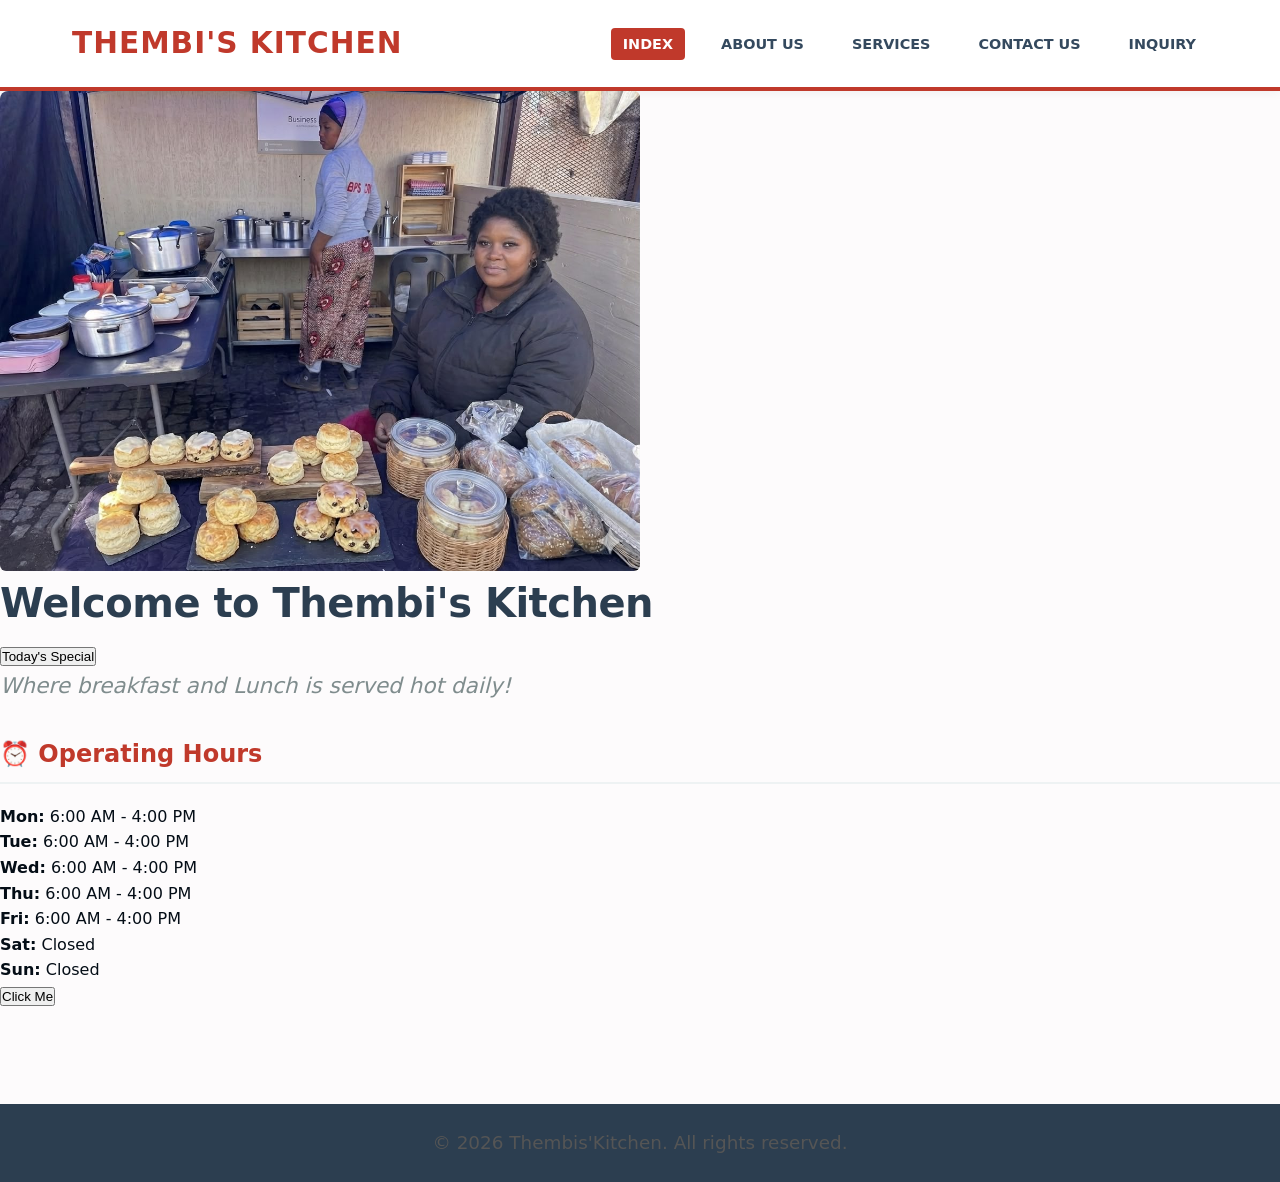
==== commit 93dbd3ed: "added a modula pop up for today's special" ====
--- a/index.html
+++ b/index.html
@@ -37,7 +37,22 @@
                 <img src="images/stall.jpeg" alt="Vibrant display table at Thembi's Kitchen" class="giant-hero-img">
                 <div class="hero-text-overlay-card">
                     <h2>Welcome to Thembi's Kitchen</h2>
-                    <h3>Where breakfast and Lunch is served hot daily!</h3>
+                    <button id="specialBtn">Today's Special</button>
+
+            <div id="specialModal" class="modal">
+
+            <div class="modal-content">
+
+        <span class="close">×</span>
+
+        <h2>Today's Special</h2>
+
+        <p>Pap and Beef Stew - Only R45.00</p>
+
+    </div>
+
+</div>
+        <h3>Where breakfast and Lunch is served hot daily!</h3>
                 </div>
             </div>
         </section>
@@ -61,7 +76,7 @@
     </main>
 
 <button id="testBtn">Click Me</button>
-
+  
 
 <!-- Structural site footer displaying copyright status and creation year -->
 
--- a/css/style.css
+++ b/css/style.css
@@ -308,4 +308,75 @@
         gap: 2.5rem;
         margin: 2rem auto;
     }
+}
+
+.accordion {
+    width: 100%;
+    padding: 15px;
+    background-color: #8B5E3C;
+    color: white;
+    border: none;
+    cursor: pointer;
+    font-size: 18px;
+    text-align: left;
+    margin-bottom: 5px;
+}
+
+.panel {
+    display: none;
+    overflow: hidden;
+}
+
+.search-container {
+    margin: 20px 0;
+    text-align: center;
+}
+
+#menuSearch {
+    width: 80%;
+    max-width: 500px;
+    padding: 12px;
+    border: 2px solid #8B5E3C;
+    border-radius: 5px;
+    font-size: 16px;
+}
+
+#map {
+    height: 400px;
+    width: 100%;
+    margin-top: 20px;
+    border-radius: 10px;
+}
+
+.modal {
+    display: none;
+    position: fixed;
+    z-index: 1000;
+
+    left: 0;
+    top: 0;
+
+    width: 100%;
+    height: 100%;
+
+    background-color: rgba(0,0,0,0.5);
+}
+
+.modal-content {
+    background-color: white;
+
+    width: 80%;
+    max-width: 500px;
+
+    margin: 15% auto;
+    padding: 20px;
+
+    border-radius: 10px;
+    text-align: center;
+}
+
+.close {
+    float: right;
+    font-size: 28px;
+    cursor: pointer;
 }
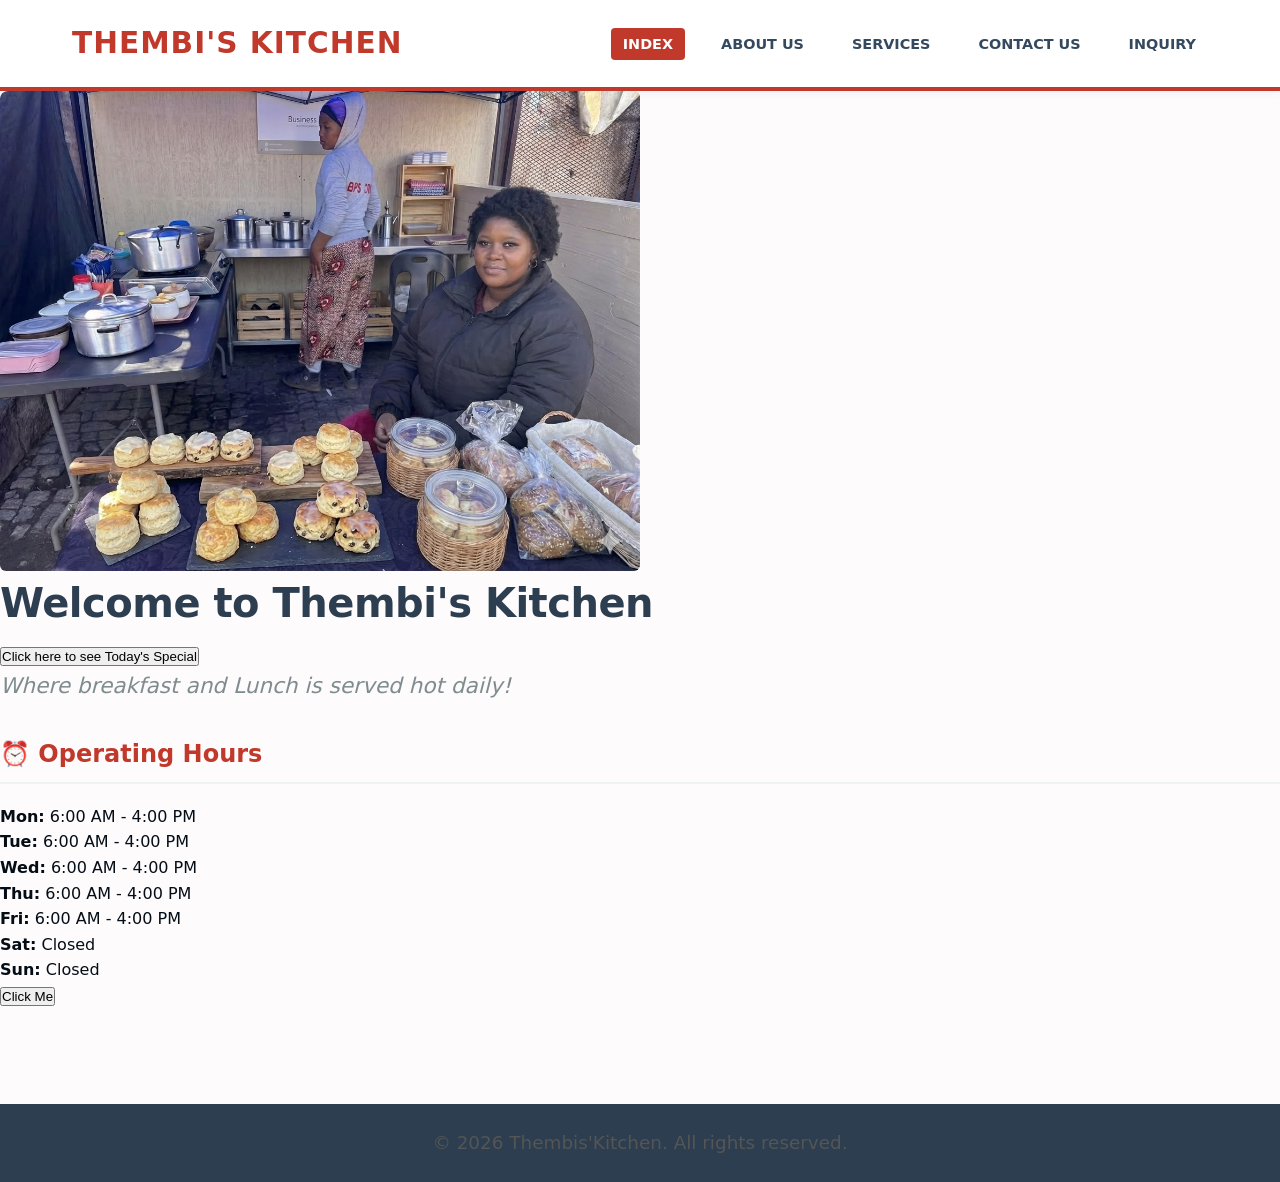
==== commit 124bb150: "update" ====
--- a/index.html
+++ b/index.html
@@ -37,7 +37,7 @@
                 <img src="images/stall.jpeg" alt="Vibrant display table at Thembi's Kitchen" class="giant-hero-img">
                 <div class="hero-text-overlay-card">
                     <h2>Welcome to Thembi's Kitchen</h2>
-                    <button id="specialBtn">Today's Special</button>
+                    <button id="specialBtn">Click here to see Today's Special</button>
 
             <div id="specialModal" class="modal">
 
